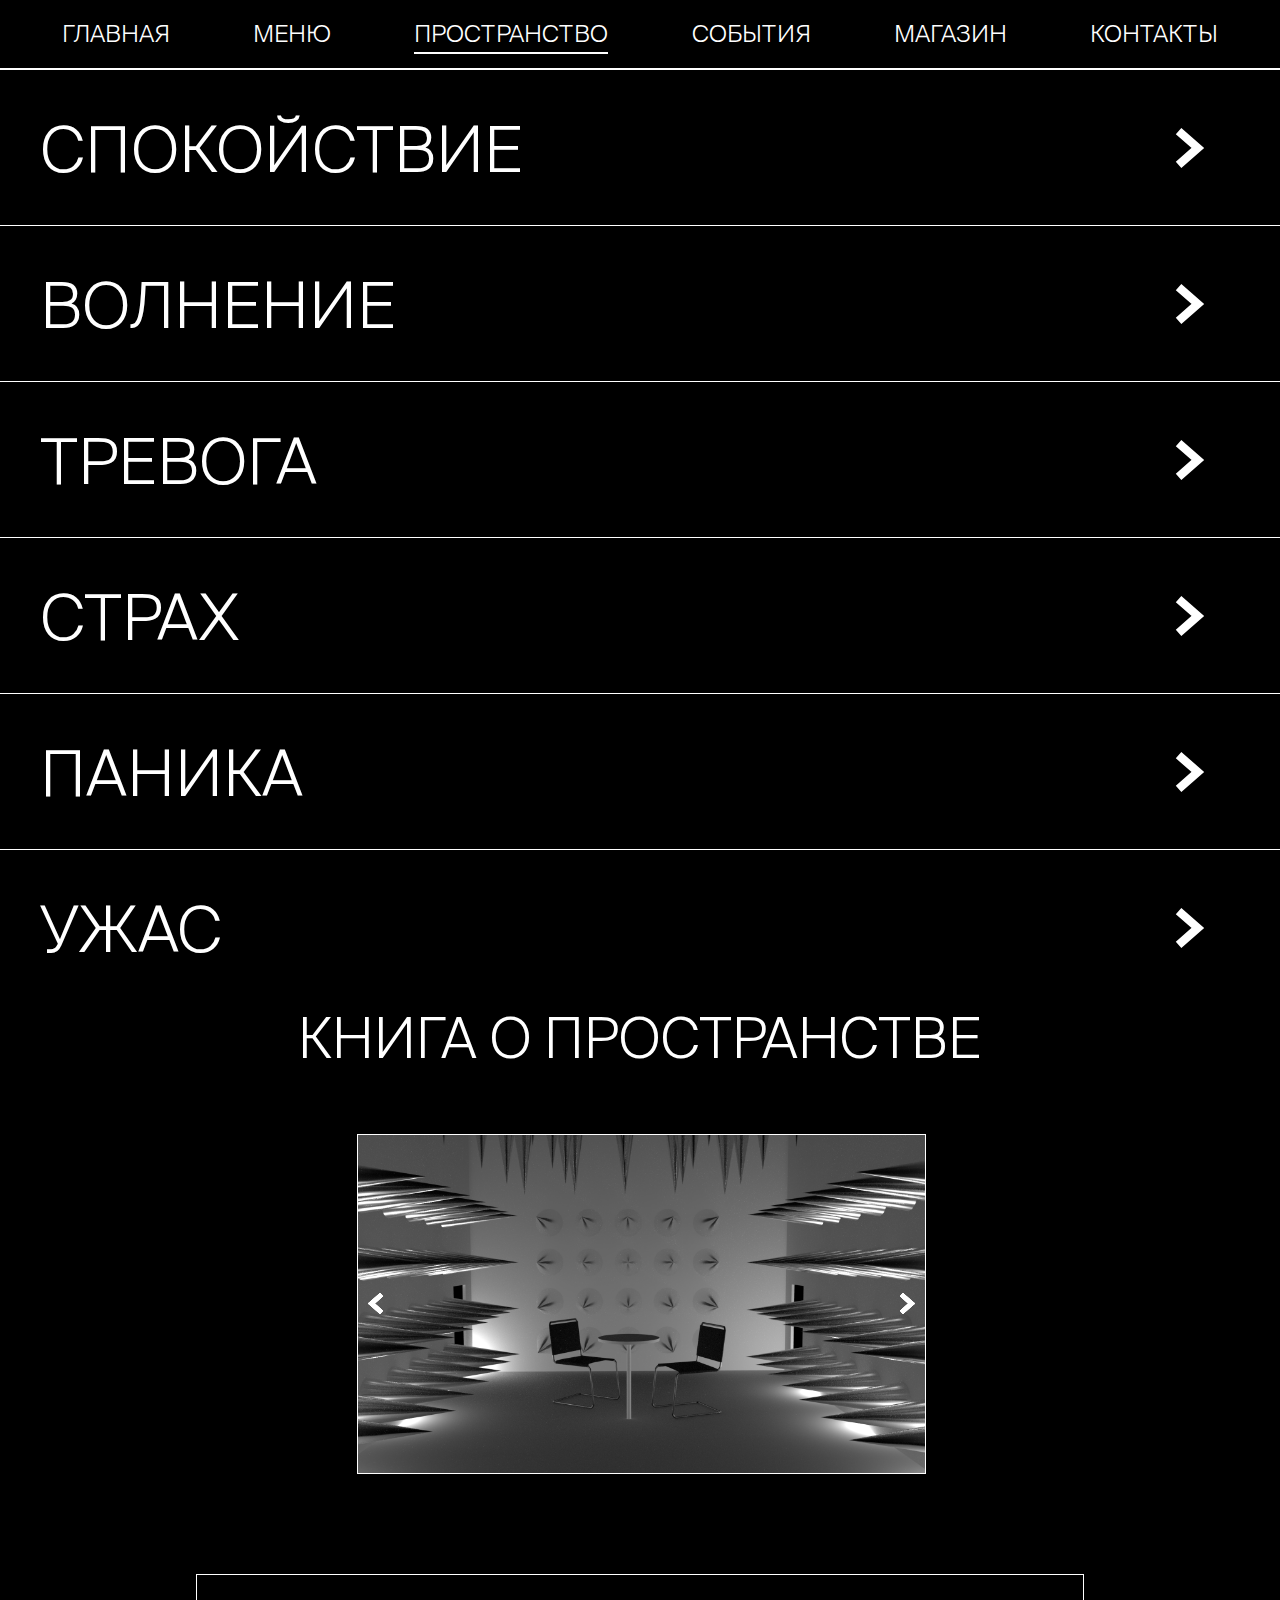
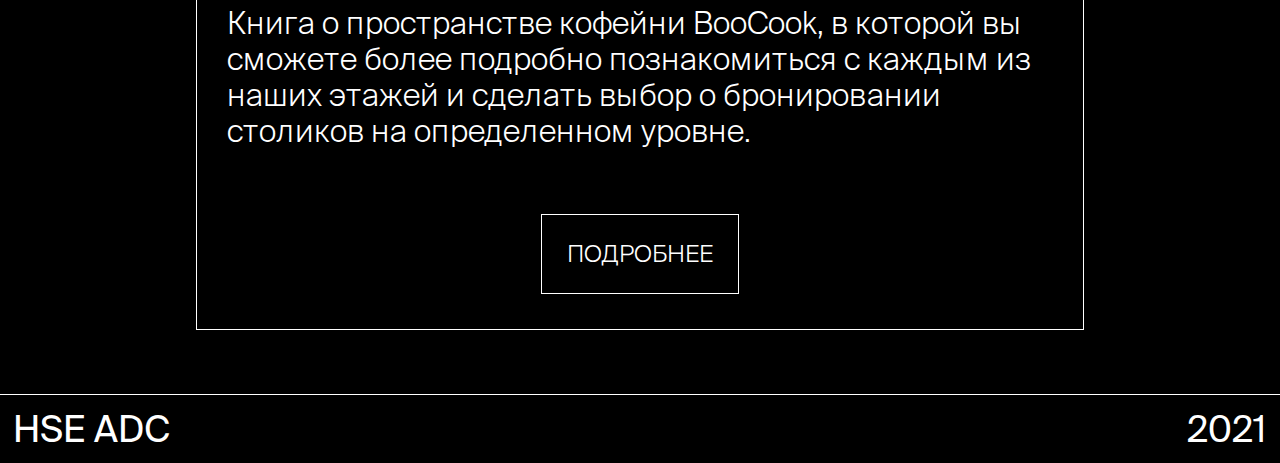
==== index.html @ 9cbfc717 "Add files via upload" ====
<html xmlns="http://www.w3.org/1999/xhtml">
<head>
    <meta http-equiv="content-type" content="text/html; charset=utf-8" />
      <meta name="viewport" content="width=device-width">
    <link rel="stylesheet" href="style/style2.css">
    <title>Спойлеры</title>
    <script type="text/javascript" src="http://ajax.googleapis.com/ajax/libs/jquery/1.9.0/jquery.min.js"></script>
<script type="text/javascript" src="js/script.js"> </script>
<style type="text/css">
@font-face {
 font-family: light; /* Имя шрифта */
 src: url(fonts/light.ttf); /* Путь к файлу со шрифтом */
}
@font-face {
 font-family: regular; /* Имя шрифта */
 src: url(fonts/regular.ttf); /* Путь к файлу со шрифтом */
}
</style>
  </head>
  <body>
    <header>
    <div class="box_1">
      <a href="main.html"><span>ГЛАВНАЯ</span></a>
      <a href="#"><span>МЕНЮ</span></a>
      <a href="index.html"><span class="line_under_word">ПРОСТРАНСТВО</span></a>
      <a href="events.html"><span>СОБЫТИЯ</span></a>
      <a href="#"><span>МАГАЗИН</span></a>
      <a href="#"><span>КОНТАКТЫ</span></a>
    </div>
      </header>
<div class="box1" id="box1">
<a class="content_toggle" id="content_toggle" href="#">СПОКОЙСТВИЕ</a>
<div class="box_for_features">
  <img src="img/arrowright.svg" class="arrow" id="arrow" alt="">
</div>
</div>
<div class="content_block" style="display: none;">
  <script src="js/script.js"> </script>
  <div class="content_elements">
  <div id="slider-wrap">
  <div id="slider">
  <div class="slide" style="background: url('img/pr13.jpg') center center / cover no-repeat; position: absolute; top: 0px; left: 0px; display: none;"></div>
  <div class="slide" style="background: url('img/pr2.jpg') center center / cover no-repeat; position: absolute; top: 0px; left: 0px; display: none;"><div class="z1text"><div style="font-size: 12px;"></div></div></div>
  <div class="slide" style="background: url('img/pr13.jpg') center center / cover no-repeat; position: absolute; top: 0px; left: 0px; display: none;"></div>
  <div class="slide" style="background: url('img/pr2.jpg') center center / cover no-repeat; position: absolute; top: 0px; left: 0px; display: none;"><div class="z1text"><div style="font-size: 12px;"></div></div></div>
  </div>
  </div>
  <div class="content_text">
  <p class="text">Это первый этаж, на который попадает посетитель. Он обуставлен мягкими креслами и столиками, <br> за которыми можно почитать или выпить чашечку кофе. Тут человек может расслабиться и проникнуться атмосферой спокойствия <br> и умиротворения.</p>
 <div class="order_window"> ЗАБРОНИРОВАТЬ СТОЛИК </div>
  </div>
  </div>
</div>
<div class="box2" id="box2">
<a class="content_toggle_2"id="content_toggle2" href="#">ВОЛНЕНИЕ</a>
<div class="box_for_features">
  <img src="img/arrowright.svg" class="arrow" id="arrow2"alt="">

</div>
</div>
<div class="content_block_2" style="display: none;">
  <script src="js/script.js"> </script>
  <div class="content_elements">
  <div id="slider-wrap2">
  <div id="slider2">
    <div class="slide2" style="background: url('img/pr3.png') center center / cover no-repeat; position: absolute; top: 0px; left: 0px; display: none;"></div>
    <div class="slide2" style="background: url('img/pr4.png') center center / cover no-repeat; position: absolute; top: 0px; left: 0px; display: none;"><div class="z1text"><div style="font-size: 12px;"></div></div></div>
    <div class="slide2" style="background: url('img/pr3.png') center center / cover no-repeat; position: absolute; top: 0px; left: 0px; display: none;"></div>
    <div class="slide2" style="background: url('img/pr4.png') center center / cover no-repeat; position: absolute; top: 0px; left: 0px; display: none;"><div class="z1text"><div style="font-size: 12px;"></div></div></div>
  </div>
  </div>
  <div class="content_text">
  <p class="text">Это первый этаж, на который попадает посетитель. Он обуставлен мягкими креслами и столиками, за которыми можно почитать или выпить чашечку кофе. Тут человек может расслабиться и проникнуться атмосферой спокойствия и умиротворения.</p>
 <div class="order_window_2"> ЗАБРОНИРОВАТЬ СТОЛИК </div>
  </div>
  </div>
</div>
<div class="box3" id="box3">
<a class="content_toggle_3" id="content_toggle3" href="#">ТРЕВОГА</a>
<div class="box_for_features">
  <img src="img/arrowright.svg" class="arrow"id="arrow3" alt="">

</div>
</div>
<div class="content_block_3" style="display: none;">
  <script src="js/script.js"> </script>
  <div class="content_elements">
  <div id="slider-wrap3">
  <div id="slider3">
  <div class="slide3" style="background: url('img/0.png') center center / cover no-repeat; position: absolute; top: 0px; left: 0px; display: none;"></div>
  <div class="slide3" style="background: url('img/0.png') center center / cover no-repeat; position: absolute; top: 0px; left: 0px; display: none;"><div class="z1text"><div style="font-size: 12px;"></div></div></div>
  <div class="slide3" style="background: url('img/0.png') center center / cover no-repeat; position: absolute; top: 0px; left: 0px; display: none;"></div>
  <div class="slide3" style="background: url('img/0.png') center center / cover no-repeat; position: absolute; top: 0px; left: 0px; display: none;"></div>
  </div>
  </div>
  <div class="content_text">
  <p class="text">Это первый этаж, на который попадает посетитель. Он обуставлен мягкими креслами и столиками, за которыми можно почитать или выпить чашечку кофе. Тут человек может расслабиться и проникнуться атмосферой спокойствия и умиротворения.</p>
   <div class="order_window_3"> ЗАБРОНИРОВАТЬ СТОЛИК </div>
  </div>
  </div>
</div>
<div class="box4" id="box4">
<a class="content_toggle_4" id="content_toggle4" href="#">СТРАХ</a>
<div class="box_for_features">
  <img src="img/arrowright.svg" class="arrow" id="arrow4"alt="">
  <!-- <div class="moreinfo"> <img src="arrowright.svg" alt=""> </div> -->
</div>
</div>
<div class="content_block_4" style="display: none;">
  <script src="js/script.js">
  </script>
  <div class="content_elements">
  <div id="slider-wrap4">
  <div id="slider4">
    <div class="slide4" style="background: url('img/pr10.png') center center / cover no-repeat; position: absolute; top: 0px; left: 0px; display: none;"></div>
    <div class="slide4" style="background: url('img/pr8.png') center center / cover no-repeat; position: absolute; top: 0px; left: 0px; display: none;"><div class="z1text"><div style="font-size: 12px;"></div></div></div>
    <div class="slide4" style="background: url('img/pr11.png') center center / cover no-repeat; position: absolute; top: 0px; left: 0px; display: none;"></div>
    <div class="slide4" style="background: url('img/pr12.png') center center / cover no-repeat; position: absolute; top: 0px; left: 0px; display: none;"><div class="z1text"><div style="font-size: 12px;"></div></div></div>
  </div>
  </div>
  <div class="content_text">
  <p class="text">Это первый этаж, на который попадает посетитель. Он обуставлен мягкими креслами и столиками, за которыми можно почитать или выпить чашечку кофе. Тут человек может расслабиться и проникнуться атмосферой спокойствия и умиротворения.</p>
 <div class="order_window_4"> ЗАБРОНИРОВАТЬ СТОЛИК </div>


  </div>
  </div>
</div>

<div class="box5" id="box5">
<a class="content_toggle_5" id="content_toggle5" href="#">ПАНИКА</a>
<div class="box_for_features">
<img src="img/arrowright.svg" class="arrow" id="arrow5" alt="">

</div>
</div>
<div class="content_block_5" style="display: none;">
  <script src="js/script.js"> </script>
  <div class="content_elements">
  <div id="slider-wrap5">
  <div id="slider5">
  <div class="slide5" style="background: url('img/0.png') center center / cover no-repeat; position: absolute; top: 0px; left: 0px; display: none;"></div>
  <div class="slide5" style="background: url('img/0.png') center center / cover no-repeat; position: absolute; top: 0px; left: 0px; display: none;"><div class="z1text"><div style="font-size: 12px;"></div></div></div>
  <div class="slide5" style="background: url('img/0.png') center center / cover no-repeat; position: absolute; top: 0px; left: 0px; display: none;"></div>
  <div class="slide5" style="background: url('img/0.png') center center / cover no-repeat; position: absolute; top: 0px; left: 0px; display: none;"></div>
  </div>
  </div>
  <div class="content_text">
  <p class="text">Это первый этаж, на который попадает посетитель. Он обуставлен мягкими креслами и столиками, за которыми можно почитать или выпить чашечку кофе. Тут человек может расслабиться <br> и проникнуться атмосферой спокойствия и умиротворения.</p>
   <div class="order_window_5"> ЗАБРОНИРОВАТЬ СТОЛИК </div>
  </div>
  </div>
</div>

<div class="box6" id="box6">
<a class="content_toggle_6" id="content_toggle6" href="#">УЖАС</a>
<div class="box_for_features">
<img src="img/arrowright.svg" class="arrow" id="arrow6"alt="">

</div>
</div>
<div class="content_block_6" style="display: none;">

  <script src="js/script.js"> </script>
  <div class="content_elements">
  <div id="slider-wrap6">
  <div id="slider6">
    <div class="slide6" style="background: url('img/pr5.png') center center / cover no-repeat; position: absolute; top: 0px; left: 0px; display: none;"></div>
    <div class="slide6" style="background: url('img/pr6.png') center center / cover no-repeat; position: absolute; top: 0px; left: 0px; display: none;"><div class="z1text"><div style="font-size: 12px;"></div></div></div>
    <div class="slide6" style="background: url('img/pr7.png') center center / cover no-repeat; position: absolute; top: 0px; left: 0px; display: none;"></div>
    <div class="slide6" style="background: url('img/pr6.png') center center / cover no-repeat; position: absolute; top: 0px; left: 0px; display: none;"></div>
  </div>
  </div>
  <div class="content_text">
  <p class="text">Это первый этаж, на который попадает посетитель. Он обуставлен мягкими креслами и столиками, за которыми можно почитать или выпить чашечку кофе. Тут человек может расслабиться и проникнуться атмосферой спокойствия и умиротворения.</p>
  <div class="order_window_6"> ЗАБРОНИРОВАТЬ СТОЛИК </div>
  </div>

</div>

<script src="/js/jquery.min.js"></script>
<script src="js/buttons.js">

</script>
</div>
<div class="box_book">
<div class="text_book">
<p>КНИГА О ПРОСТРАНСТВЕ</p>
</div>
<script src="js/script.js"> </script>
</div>
</div>
<div class="box_book" style="border-top: 0px;">
<div id="slider-wrap7">
<div id="slider7">
<div class="slide7" style="background: url('img/pr5.png') center center / cover no-repeat; position: absolute; top: 0px; left: 0px; display: none;"></div>
<div class="slide7" style="background: url('img/pr6.png') center center / cover no-repeat; position: absolute; top: 0px; left: 0px; display: none;"><div class="z1text"><div style="font-size: 12px;"></div></div></div>
<div class="slide7" style="background: url('img/pr7.png') center center / cover no-repeat; position: absolute; top: 0px; left: 0px; display: none;"></div>
<div class="slide7" style="background: url('img/pr6.png') center center / cover no-repeat; position: absolute; top: 0px; left: 0px; display: none;"></div>
</div>
</div>
</div>
<div class="box_book" >
<div class="box_text margin">
  <p class="about_book">Книга о пространстве кофейни BooCook, в которой вы сможете более подробно познакомиться с каждым из наших этажей и сделать выбор о бронировании столиков на определенном уровне.</p>
<a href="#"><div class="book_full">
<p class="text_full">ПОДРОБНЕЕ</p>
  </div> </a>
</div>
</div>
<footer>
<div class="footer_detail1">
 HSE ADC
</div>
<div class="footer_detail1">
 2021
</div>
   </footer>
  </body>
</html>
---- style/style2.css ----
.spoiler_body {
  display:none;
  background-color: black;
  font-family: "light";
}
.spoiler_links {
  cursor:pointer;
  background-color: red;
  font-family: "light";
   }
   .box1 {
     height: 155px;
     display: flex;
     align-items: center;
     background-color: black;
     justify-content: space-between;
     padding-left: 40px;
     font-family: "light";
     border-top: 1px solid white;
   }
   .box2 {
     height: 155px;
     display: flex;
     align-items: center;
     background-color: black;
     justify-content: space-between;
     padding-left: 40px;
     font-family: "light";
     border-top: 1px solid white;
   }
   .box3 {
     height: 155px;
     display: flex;
     align-items: center;
     background-color: black;
     justify-content: space-between;
     padding-left: 40px;
     font-family: "light";
     border-top: 1px solid white;
   }
   .box4 {
     height: 155px;
     display: flex;
     align-items: center;
     background-color: black;
     justify-content: space-between;
     padding-left: 40px;
     font-family: "light";
     border-top: 1px solid white;
   }
   .box5 {
     height: 155px;
     display: flex;
     align-items: center;
     background-color: black;
     justify-content: space-between;
     padding-left: 40px;
     font-family: "light";
     border-top: 1px solid white;
   }
.arrow {
  transition: transform 1s ease;
}
.arrow2 {
  transition: transform 1s ease;
}
.arrow3 {
  transition: transform 1s ease;
}
.arrow4 {
  transition: transform 1s ease;
}
.arrow5 {
  transition: transform 1s ease;
}
.arrow6 {
  transition: transform 1s ease;
}
.rotate {
  transform: rotate(90deg);
}


   .box6 {
     height: 155px;
     display: flex;
     align-items: center;
     background-color: black;
     justify-content: space-between;
     padding-left: 40px;
     font-family: "light";
     border-top: 1px solid white;
   }
   .box:first-child {
     border-top: 0;
   }
   .arrow {
     width: 40px;
     height: 40px;
     margin-right: 50px;
   }
 .box_black {
   margin-right: 20px;
   height: auto;
   width: auto;
   padding: 15px;
       font-size: 24px;
   font-family: "light";
   /* background-color: black; */
   border: 1px solid white;
 }
 .order_window {
   margin-right: 20px;
   font-family: "light";
   font-size: 24px;
   padding: 15px;
   background-color: black;
   border: 1px solid white;
   max-width: 330px;
   color: white;
   margin-top: 70px;
    text-align: center;
 }
 .box_black_2 {
   margin-right: 20px;
   height: auto;
   width: auto;
       font-size: 24px;
   padding: 15px;
   font-family: "light";
   /* background-color: black; */
   border: 1px solid white;
 }
 .order_window_2 {
   margin-right: 20px;
   height: auto;
   width: auto;
       font-size: 24px;
   padding: 15px;
   font-family: "light";
   background-color: black;
   color: white;
   border: 1px solid white;
 }
 .content_toggle_2 {
   padding-top: 15px;
   padding-bottom: 15px;
   font-size: 64px;
   font-family: "light";
   color: white;
   text-decoration: none;
 }
 .box_black_3 {
   margin-right: 20px;
   height: auto;
       font-size: 24px;
   width: auto;
   padding: 15px;
   font-family: "light";
   /* background-color: black; */
   border: 1px solid white;
 }
 .order_window_3 {
   margin-right: 20px;
   height: auto;
   width: auto;
   color: white;

   padding: 15px;
       font-size: 24px;
   font-family: "light";
   background-color: black;
   border: 1px solid white;
 }
 .content_toggle_3 {
   padding-top: 15px;
   padding-bottom: 15px;
   font-size: 64px;
   color: white;
   font-family: "light";
   text-decoration: none;
 }
 .box_black_4 {
   margin-right: 20px;
   height: auto;
   width: auto;
       font-size: 24px;
   padding: 15px;
   font-family: "light";
   /* background-color: black; */
   border: 1px solid white;
 }
 .book_full {
   display: flex;
   justify-content: center;
 margin: 35px;
 }
 .text_full {

 }
 .order_window_4 {
   margin-right: 20px;
   height: auto;
   width: auto;
   color: white;

       font-size: 24px;
   padding: 15px;
   background-color: black;
   border: 1px solid white;
   font-family: "light";
 }
 .content_inside {
   color: white;
   font-family: "light";
 }
 .content_toggle_4 {
   padding-top: 15px;
   padding-bottom: 15px;
   font-size: 64px;
   color: white;
   font-family: "light";
   text-decoration: none;
 }
 @font-face {
  font-family: book; /* Имя шрифта */
  src: url(fonts/book.ttf); /* Путь к файлу со шрифтом */
 }
 .box_black_5 {
   margin-right: 20px;
   height: auto;
   width: auto;
       font-size: 24px;
   padding: 15px;
   font-family: "light";
   /* background-color: black; */
   border: 1px solid white;
 }
 .order_window_5 {
   margin-right: 20px;
   height: auto;
   width: auto;
   color: white;

       font-size: 24px;
   padding: 15px;
   background-color: black;
   border: 1px solid white;
 }

 .content_toggle_5 {
   padding-top: 15px;
   padding-bottom: 15px;
   font-size: 64px;
   color: white;
   text-decoration: none;
 }

 .box_black_6 {
   margin-right: 20px;
   height: auto;
   width: auto;
       font-size: 24px;
   padding: 15px;
   font-family: "light";
   /* background-color: black; */
   border: 1px solid white;
 }
 .order_window_6 {
   margin-right: 20px;
   height: auto;
   width: auto;
   color: white;

       font-size: 24px;
   padding: 15px;
   background-color: black;
   border: 1px solid white;
 }

 .content_toggle_6 {
   padding-top: 15px;
   padding-bottom: 15px;
   font-size: 64px;
   color: white;
   text-decoration: none;
 }
 .content_toggle {
   font-size: 64px;
   color: white;
   text-decoration: none;
 }
 .text_full {
   font-size: 24px;
   border: 3px solid white;
   padding: 25px;
 }
 a {
   text-decoration: none;
   color: white;
 }
 * {
   margin: 0;
   padding: 0;
 }
 body {
   background-color: black;
 }
 .box_for_features {
   display: flex;
   float: right;
   margin-right: 20px;
 }
 .ordered {
 background-color: white;
 color: black;
 }
 .underline {
 border-bottom: 3px solid white;
 }
 .section_about_book {
   font-size: 56px;
   color: white;
   margin: 0 auto;
   border-bottom: 1px solid white;
   margin-top: 78px;
   font-family: "light";
 }
 .hui {
   margin: -20px -20px -20px -20px;
   position: absolute;
   width: auto;
   height: auto;
   background-image: url('img/1.jpg');
   border: 10px solid red;
   border-style: hidden;
 }
 .hui:hover {
   filter: blur(5px);

 }
 .pizda {
   position: relative;
 }
 .box_book {
   width: 100%;
   justify-content: center;
   display: flex;
   font-size: 56px;
   margin-bottom: 100px;
 }
 .box_1 {
 background: black;
 height: auto;
 padding: 20px;
 display: flex;
 justify-content: space-around;
 align-items: center;
 border-bottom: 1px solid white;
}

.test_container {
 position: relative;
 width: 801px;
 height: 532px;
 border: 1px solid white;
 margin: 0 auto;
 margin-top: 10vh;
}
.line_under_word {
 padding-top: 3px;
 border-bottom: 2px solid white;
}
span {
 color: white;
 font-size: 24px;
 padding-bottom: 5px;
}
a {
 text-decoration: none;
 font-family: "light";
}
.underline {
 position: relative;
 color: white;
 cursor: pointer;
 line-height: 1.5;
 text-decoration: none;
}
.underline:after {
 display: block;
 position: absolute;
 left: 0;
 width: 0;
 height: 2px;
 background-color: white;
 content: "";
 transition: width 0.3s ease-out;
}
.content_elements {
 display: flex;
}
.content_text {
max-width: 419px;
font-family: "light";
font-size: 27px;
margin-right: 72px;
margin-left: 72px;
font-weight: 450;
}
#slider-wrap{	max-width: 800px;	}
#slider{
 width:567px;
 height:338px;
 overflow: hidden;
 position:relative;
 margin-left: 40px;
 margin-top: 10px;
 margin-bottom: 36px;
 border: white solid 1px;
}
#slider-wrap2{max-width:800px;	}
#slider-wrap3{max-width:800px;	}
#slider-wrap3{max-width:800px;	}
#slider-wrap4{max-width:800px;	}
#slider-wrap5{max-width:800px;	}
#slider-wrap6{max-width:800px;	}
#slider-wrap7{max-width:567px;	}
#slider2{
 width:567px;
 height:338px;
 overflow: hidden;
 position:relative;
 margin-left: 40px;
 margin-top: 10px;
 margin-bottom: 36px;
 border: white solid 1px;
}
#slider3{
 width:567px;
 height:338px;
 overflow: hidden;
 position:relative;
 margin-left: 40px;
 margin-top: 10px;
 margin-bottom: 36px;
 border: white solid 1px;
}
.about_book {

 color: white;
 font-family: "light";
 font-size: 31px;
 padding: 30px;
 max-width: 826px;
}
.box_text {
 width: auto;
 height: auto;
 border: 3px solid white;
}
#slider4{
 width:567px;
 height:338px;
 overflow: hidden;
 position:relative;
 margin-left: 40px;
 margin-top: 10px;
 margin-bottom: 36px;
 border: white solid 1px;
}
#slider5{
 width:567px;
 height:338px;
 overflow: hidden;
 position:relative;
 margin-left: 40px;
 margin-top: 10px;
 margin-bottom: 36px;
 border: white solid 1px;
}
#slider6{
 width:567px;
 height:338px;
 overflow: hidden;
 position:relative;
 margin-left: 40px;
 margin-top: 10px;
 margin-bottom: 36px;
 border: white solid 1px;
}
#slider7{
 width:567px;
 height:338px;
 overflow: hidden;
 position:relative;
 margin-bottom: 36px;
 border: white solid 1px;
}
.text {
 color: white;
 font-size: 23px;
}
.box_book {

}
.text_book {
 color: white;
 font-size: 56px;
 font-family: "light";
}

#slider img {	width:940px;	height:360px;}
.slide{width:100%;	height:100%;	}
.slide2{width:100%;	height:100%;	}
.slide3{width:100%;	height:100%;	}
.slide4{width:100%;	height:100%;	}
.slide5{width:100%;	height:100%;	}
.slide6{width:100%;	height:100%;	}
.slide7{width:100%;	height:100%;	}
.sli-links{ margin-top:10px;	text-align:center;}
.sli-links .control-slide{	margin:2px;	display:inline-block;	width:16px;	height:16px;	overflow:hidden;	text-indent:-9999px;
background:url(radioBg.png) center bottom no-repeat;}
.sli-links .control-slide:hover{	cursor:pointer;	background-position:center center;}
.sli-links .control-slide.active{	background-position:center top;}
#prewbutton, #nextbutton{display:block;	width:15px;	height:100%;	position:absolute;	top:0;	overflow:hidden;	text-indent:-999px;	opacity:0.8;	z-index:3;	outline:none !important;
background:url("img/arrowleft.svg") left center no-repeat;	}
#prewbutton{left:10px;}
#nextbutton{	right:10px;
background:url("img/arrowright.svg") right center no-repeat;}
#prewbutton:hover, #nextbutton:hover{	opacity:1;}

#prewbutton2, #nextbutton2{display:block;	width:15px;	height:100%; 	position:absolute;	top:0;	overflow:hidden;	text-indent:-999px;	opacity:0.8;	z-index:3;	outline:none !important;
background:url("img/arrowleft.svg") left center no-repeat;	}

#prewbutton2{left:10px;}
#nextbutton2{	right:10px;
background:url("img/arrowright.svg") right center no-repeat;}
#prewbutton2:hover, #nextbutton2:hover{	opacity:1;}



#prewbutton3, #nextbutton3{display:block;	width:15px;	height:100%; 	position:absolute;	top:0;	overflow:hidden;	text-indent:-999px;	opacity:0.8;	z-index:3;	outline:none !important;
background:url("img/arrowleft.svg") left center no-repeat;	}

#prewbutton3{left:10px;}
#nextbutton3{	right:10px;
background:url("img/arrowright.svg") right center no-repeat;}
#prewbutton3:hover, #nextbutton2:hover{	opacity:1;}

#prewbutton4, #nextbutton4{display:block;	width:15px;	height:100%; 	position:absolute;	top:0;	overflow:hidden;	text-indent:-999px;	opacity:0.8;	z-index:3;	outline:none !important;
background:url("img/arrowleft.svg") left center no-repeat;	}

#prewbutton4{left:10px;}
#nextbutton4{	right:10px;
background:url('img/arrowright.svg') right center no-repeat;}
#prewbutton4:hover, #nextbutton4:hover{	opacity:1;}


#prewbutton5, #nextbutton5{display:block;	width:15px;	height:100%; 	position:absolute;	top:0;	overflow:hidden;	text-indent:-999px;	opacity:0.8;	z-index:3;	outline:none !important;
background:url("img/arrowleft.svg") left center no-repeat;	}

#prewbutton5{left:10px;}
#nextbutton5{	right:10px;
background:url("img/arrowright.svg") right center no-repeat;}
#prewbutton5:hover, #nextbutton5:hover{	opacity:1;}

#prewbutton6, #nextbutton6{display:block;	width:15px;	height:100%; 	position:absolute;	top:0;	overflow:hidden;	text-indent:-999px;	opacity:0.8;	z-index:3;	outline:none !important;
background:url("img/arrowleft.svg") left center no-repeat;	}

#prewbutton6{left:10px;}
#nextbutton6{	right:10px;
background:url("img/arrowright.svg") right center no-repeat;}
#prewbutton6:hover, #nextbutton6:hover{	opacity:1;6}


#prewbutton7, #nextbutton7{display:block;	width:15px;	height:100%; 	position:absolute;	top:0;	overflow:hidden;	text-indent:-999px;	opacity:0.8;	z-index:3;	outline:none !important;
background:url("img/arrowleft.svg") left center no-repeat;	}

#prewbutton7{left:10px;}
#nextbutton7{	right:10px;
background:url("img/arrowright.svg") right center no-repeat;}
#prewbutton7:hover, #nextbutton7:hover{	opacity:1;6}

.box_book {
  margin-bottom: 64px;
}
.box_text {
  border: 1px solid white;
}

/* .box_book {
  border: 1px solid white;
} */
@media(max-width: 1070px){
.content_elements {
  display: block;
}
.content_text {
  margin-left: 43px;
  max-width: 419px !important;
}
.order_window {
  margin-top: 33px;
  margin-bottom: 33px;
}
  }
  @media(max-width: 800px){
  .box_1 {
    display: none;
  }



}
@media(max-width: 689px){
.content_toggle {
  font-size: 32px;
}
.text_book {
  font-size: 34px;
  margin-top: 31px;

}
.about_book {
  max-width: 533px;
}
.margin {
  margin-top: -27px;
}
.content_toggle_2 {
  font-size: 32px;
}
.content_toggle_2 {
  font-size: 32px;
}
.content_toggle_3 {
  font-size: 32px;
}
.content_toggle_4 {
  font-size: 32px;
}
.content_toggle_5 {
  font-size: 32px;
}
.content_toggle_6 {
  font-size: 32px;
}
.box1 {
  height: 101px;
}
.box2 {
  height: 101px;
}
.box3 {
  height: 101px;
}
.box4 {
  height: 101px;
}
.box5 {
  height: 101px;
}
.box6 {
  height: 101px;
}

#slider7 {
    width: 100%;
    max-height: 30% !important;
    overflow: hidden;
    position: relative;
    margin-bottom: 36px;
    border: white solid 1px;}

.about_book {
  font-size: 21px;
}
    #slider2 {
    width: 100%;
    height: 29%;

    overflow: hidden;
    position: relative;
    margin-left: 0px;
    margin-top: 10px;
    margin-bottom: 36px;
    border: white solid 1px;
}
#slider {
  width: 100%;
  height: 29%;
  overflow: hidden;
  position: relative;
  margin-top: 10px;
  margin-bottom: 36px;
  margin-left: 0px;
  border: white solid 1px;
  }
#slider3 {
    width: 100%;
    height: 29%;

    overflow: hidden;
    position: relative;
    margin-left: 0px;
    margin-top: 10px;
    margin-bottom: 36px;
    border: white solid 1px;
}
.box_text {
  border: 0px solid white;
}
.text {
  font-size: 21px;
}
#slider4 {
    width: 100%;
    height: 29%;
  overflow: hidden;
    position: relative;
    margin-left: 0px;
    margin-top: 10px;
    margin-bottom: 36px;
    border: white solid 1px;
}
#slider5 {
    width: 100%;
    height: 29%;
    overflow: hidden;
    position: relative;
    margin-left: 0px;
    margin-top: 10px;
    margin-bottom: 36px;
    border: white solid 1px;
}
#slider6 {
    width: 100%;
    height: 29%;
    overflow: hidden;
    position: relative;
    margin-left: 0px;
    margin-top: 10px;
    margin-bottom: 36px;
    border: white solid 1px;
}
#slider-wrap2 {
    max-width: 800px;
}
#slider7 {

    height: 192px;}
.box_book {
  margin-bottom: 29px;
}
#slider-wrap7 {
    width: 567px;
    height: 20%;
}
.arrow {
  margin-right: 0;
}
}
@media(max-width: 399px){
  .content_toggle {
    font-size: 25px;
  }
  .content_toggle_2 {
    font-size: 25px;
  }
  .content_toggle_2 {
    font-size: 25px;
  }
  .content_toggle_3 {
    font-size: 25px;
  }
  .content_toggle_4 {
    font-size: 25px;
  }
  .content_toggle_5 {
    font-size: 25px;
  }
  .content_toggle_6 {
    font-size: 25px;
  }
  .arrow {
    margin-right: 0;
  }
  .text_book {
    font-size: 24px;
    margin-top: 40px;
  }
}
/* .box6 {
  border-bottom: 1px solid white;
} */
.text_full {
  border: 1px solid white;
}
footer {
  color: white;
  font-size: 36px;
  font-family: "regular";
  display: flex;
  justify-content: space-between;
  border-top: 1px solid white;
  padding:  13px;
}
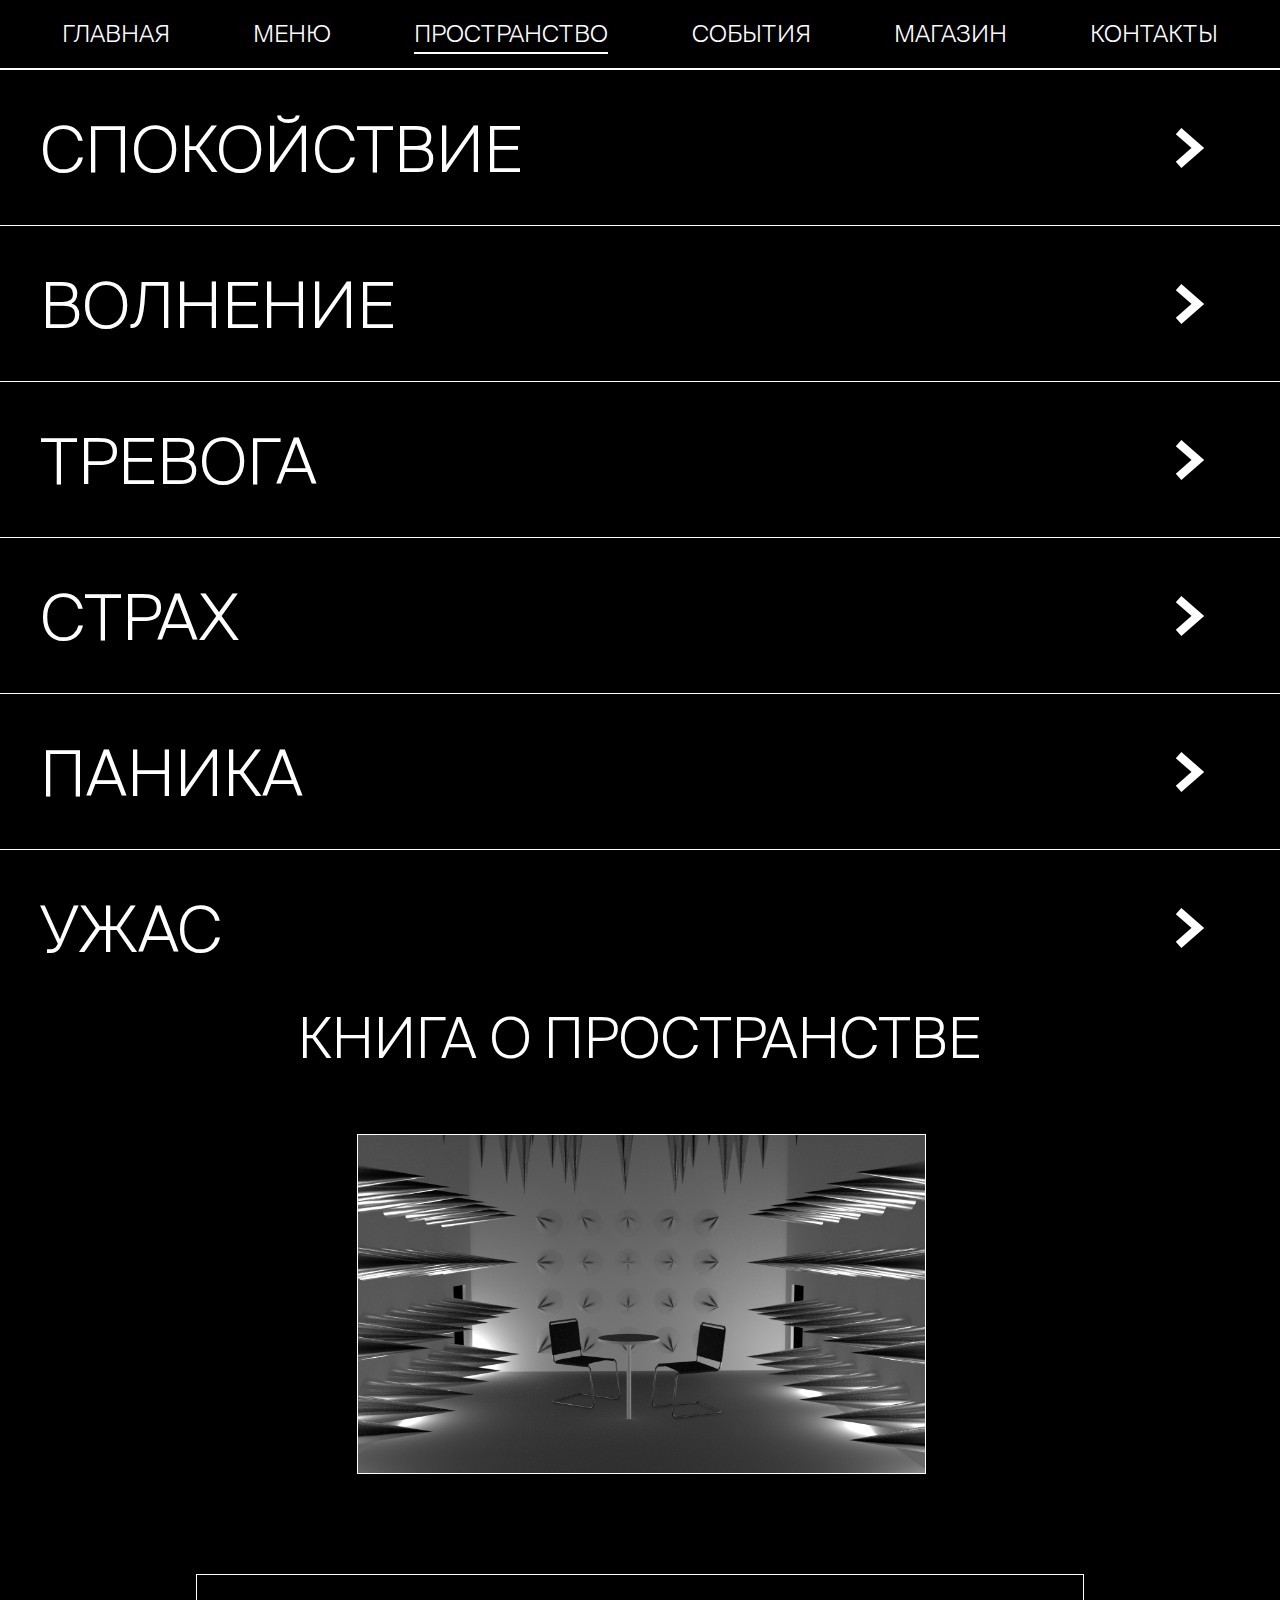
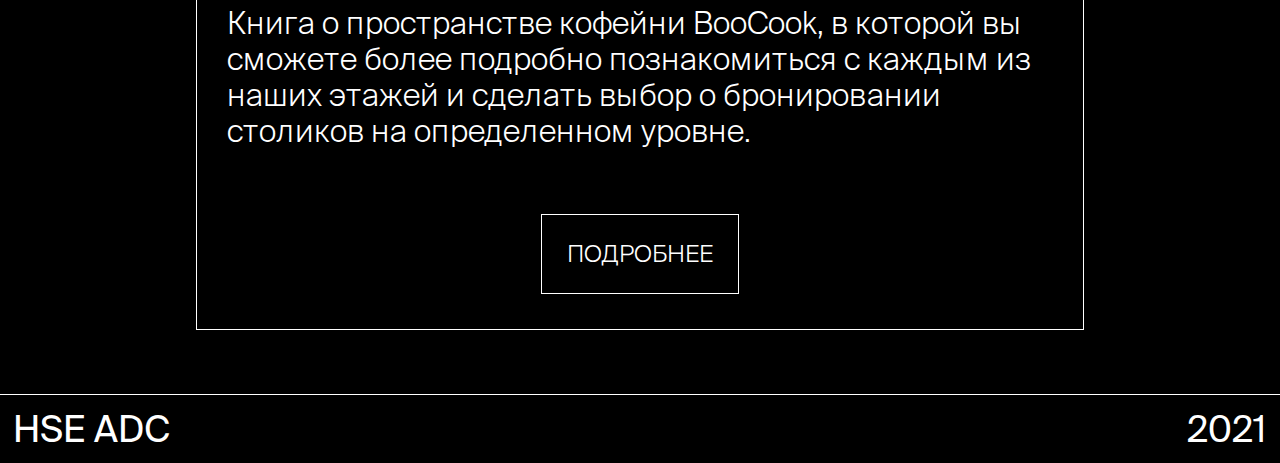
==== commit 8d2cfce5: "Update index.html" ====
--- a/index.html
+++ b/index.html
@@ -4,7 +4,7 @@
       <meta name="viewport" content="width=device-width">
     <link rel="stylesheet" href="style/style2.css">
     <title>Спойлеры</title>
-    <script type="text/javascript" src="http://ajax.googleapis.com/ajax/libs/jquery/1.9.0/jquery.min.js"></script>
+   <script src="https://ajax.googleapis.com/ajax/libs/jquery/3.5.1/jquery.min.js"></script>
 <script type="text/javascript" src="js/script.js"> </script>
 <style type="text/css">
 @font-face {
